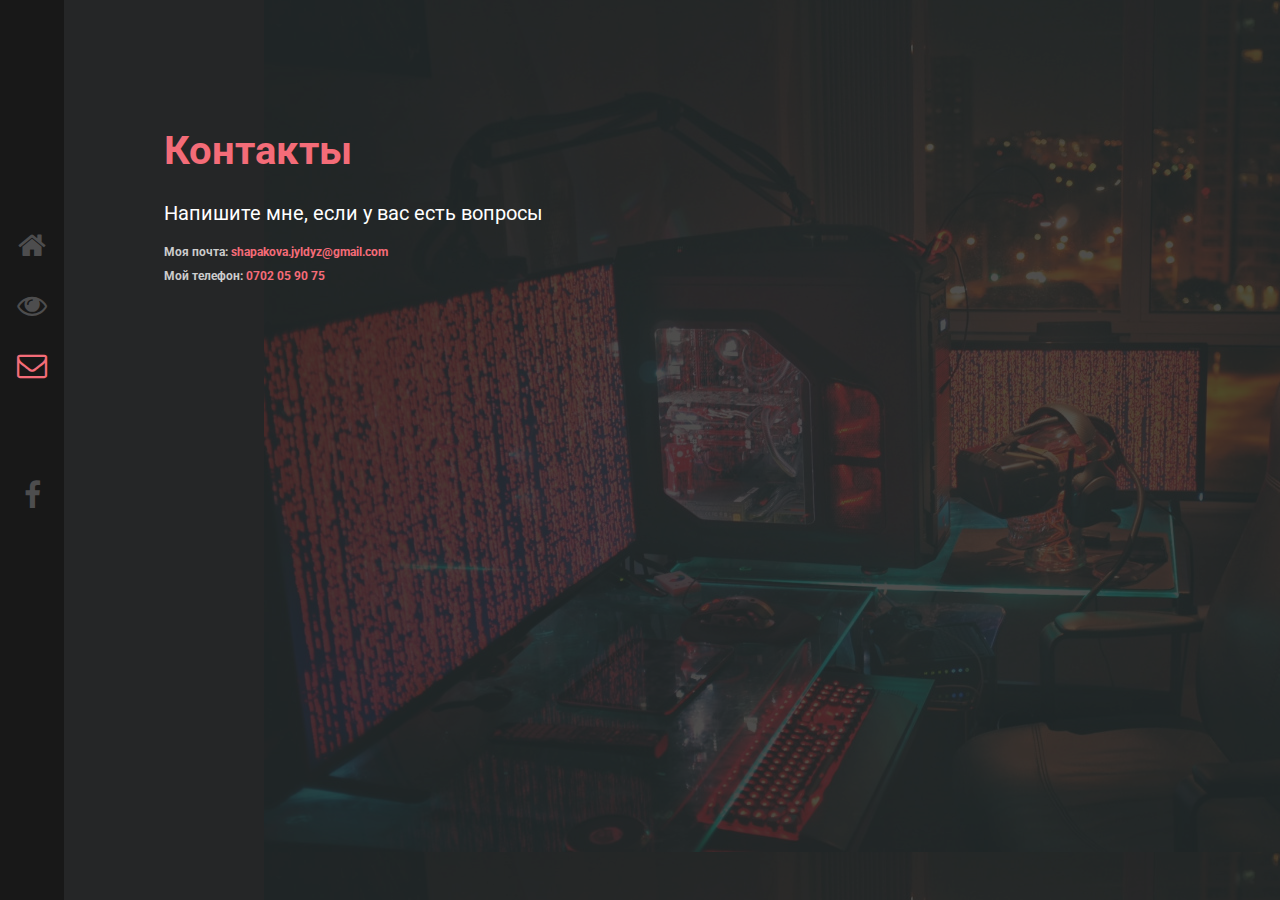
==== contact.html @ 4bd7a36a "without design" ====
<!DOCTYPE html>
<html lang="en">
<head>
	<meta charset="UTF-8">
	<title>Kursovaya</title>
	<link rel="stylesheet" href="gallery.html">
	<link rel="stylesheet" href="contact.html">
	<link rel="stylesheet" href="index.html">
	<link rel="stylesheet" href="css/style.css">
	<link rel="stylesheet" href="css/reset.css">
	<link rel="stylesheet" href="css/media.css">
	<link rel="stylesheet" href="css/font-awesome.min.css">
	<link href="https://fonts.googleapis.com/css?family=Roboto:400,700,900&amp;subset=cyrillic" rel="stylesheet">
</head>
<body>
<div class="page">

<div class="mobiletop-header not-active" id="mobiletop-header"><span></span></div>
	
				
	<div class="header side-header">

		<nav>
			<a href="index.html" class="fa fa-home" aria-hidden="true"></a>
			<a href="gallery.html" class="fa fa-eye" aria-hidden="true"></a>
			<div class="current">
			<a href="contact.html" class="fa fa-envelope-o" aria-hidden="true"></a>
			</div>
			<a href="#" class="fa fa-facebook" aria-hidden="true"></a>
		</nav>
	</div>
	<div class="header top-header">
		<nav >
			<a href="index.html" class="fa fa-home" aria-hidden="true"></a>
			<a href="gallery.html" class="fa fa-eye" aria-hidden="true"></a>
			<div class="current">
			<a href="contact.html" class="fa fa-envelope-o" aria-hidden="true"></a>
			</div>
			<a href="#" class="fa fa-facebook" aria-hidden="true"></a>
		</nav>
	</div>
   <div class="contact-block">
   	<div class="bg">
    </div>
	<div class="text">
		<h1>Контакты</h1>
		<p>Напишите мне, если у вас есть вопросы</p>
		<h2>Моя почта: <span>shapakova.jyldyz@gmail.com</span></h2>
		<h2>Мой телефон: <span>0702 05 90 75</span></h2>
    </div>
	</div>
	</div>
</div>	
<script src="js/jquery-1.12.4.min.js"></script>	
<script src="js/core.js"></script>	
</body>
</html>
---- css/style.css ----
body{
    background: #252627;
    margin: 0 auto;
    min-width: 320px;
    font-family: 'Roboto', sans-serif;
}

.page{
	height: 100vh;
	max-width: 1400px;
	min-width: 320px;
}
.side-header{
    
	display: inline-block;
	width: 5%;
	height: 100%;
	display: none;
	background: #181818;
	text-align: center;
}

.top-header {
	width: 100%;
	height: 15%;
	display: block;
	background: #181818;
}
.side-header nav {
	padding-top: 200px;
}

.side-header nav a{
	display: block;
	font-size: 30px;
	padding-top: 30px;
	color: #4d4d4e;
	text-decoration: none;
}
.top-header nav {
	padding-left: 100px;
}

.top-header nav a{
	display: inline-block;
	font-size: 30px;
	padding-right: 30px;
	color: #4d4d4e;
	text-decoration: none;
}
.top-header .current{
	display: inline-block;
}
.header nav .current a{
	color: #f46c78;
}
.header nav a:hover{
	color: #f46c78;
}
.side-header .fa.fa-facebook{
	padding-top: 100px;
}
.top-header .fa.fa-facebook{
	padding-left: 100px;
}
.page{
	width: 100%;
	overflow: hidden;
	
}
.gallery{
	display: block;
	width: 100%;
	height: 85%;
	

}

.gallery .work {

	width: 49%;
	height: 33%;
   text-align: center;
   padding-top: 100px;
   display: inline-block;
	position: relative;

}
.gallery .work a{
	width: 100%;
	height: 100%;
	position: absolute;
	top: 0px;
	left: 0px;
	 color: #FFF;
	text-decoration: none;
}
.gallery .work a img{
	width: 100%;
	height: 100%;
	display: block;
}

.gallery .work:hover a{
    opacity: 0.1;
}


.gallery .work:hover .circle{
   display: block;

}


.gallery .work .circle{
	width: 100px;
	display: inline-block;
	padding: 40px 0px;
	margin-top: 0px;
	margin-left: 160px; 
	background: #f46c78;
	border-radius: 50%;
	display: none;
	position: absolute;
	top: 50%;
	margin-top: -50px;
	left: 50%;
	margin-left: -50px;
	z-index: 99;
	color: #fff;
}

.intro-block{
	display: block;
	width: 100%;
	height: 85px;
	
	padding-left: 200px;
	position: relative;

}
.bg{
	width: 100%;
	height: 100%;
	background: url(../img/bg.jpg);
	opacity: 0.2;

}
.text {
	margin-top: 100px;
	width: 50%;
	height: 100%;
	position: absolute;
    padding-left: 100px;
	top: 0;
	left: 0;

}

.intro-block .text h1{
	color: #f46c78;
	font-size: 40px;

}
.intro-block .text h2{
	color: #ccc;
	font-size: 12px;

}
.intro-block .text p{
	color: #fff;
	font-size: 20px;

}
.intro-block .text .btn {
	margin-top: 50px;
	
}
.intro-block .text .btn a{

	color: #f46c78;
	border: 1px solid #f46c78;
	border-radius: 4px;
	text-decoration: none;
	padding: 10px 20px;
}
.intro-block .text .btn a:hover{
	background: #f46c78;
	color: #181818;
}
.contact-block {
	display: block;
	width: 100%;
	height: 85%;
	padding-left: 200px;
	position: relative;
	
}
.contact-form{
	margin-left: 20%;
	margin-top: 10%;
}

.contact-block .text h1{
	color: #f46c78;
    font-size: 40px;
}

.contact-block .text p{
	color: #fff;
	font-size: 20px;

}
.contact-block .text h2{
	color: #ccc;
	font-size: 12px;

}
.contact-block .text span{
	color: #f46c78;
	font-size: 12px;

}
---- css/media.css ----
@media screen and (min-width: 610px){
	

	.side-header{
		display: inline-block;
	}
	.top-header {
	
	display: none;
	
}
	
.gallery{
	display: inline-block;
	width: 95%;
	height: 100%;
	float: right;

}
.gallery .work {
	width: 33%;
	height: 49%;
}
.intro-block{
	display: inline-block;
	width: 95%;
	height: 100%;
	float: right;
	padding-left: 200px;

}
.contact-block {
	display: inline-block;
	width: 95%;
	height: 100%;
	float: right;
	
}

@media screen and (min-width: 1000px){
	
.side-header{
		display: inline-block;
	}
	.top-header {
	
	display: none;
	
}
.gallery{
	display: inline-block;
	width: 95%;
	height: 100%;
	float: right;

}
.intro-block{
	display: inline-block;
	width: 95%;
	height: 100%;
	float: right;
	padding-left: 200px;

}
.contact-block {
	display: inline-block;
	width: 95%;
	height: 100%;
	float: right;
	
}
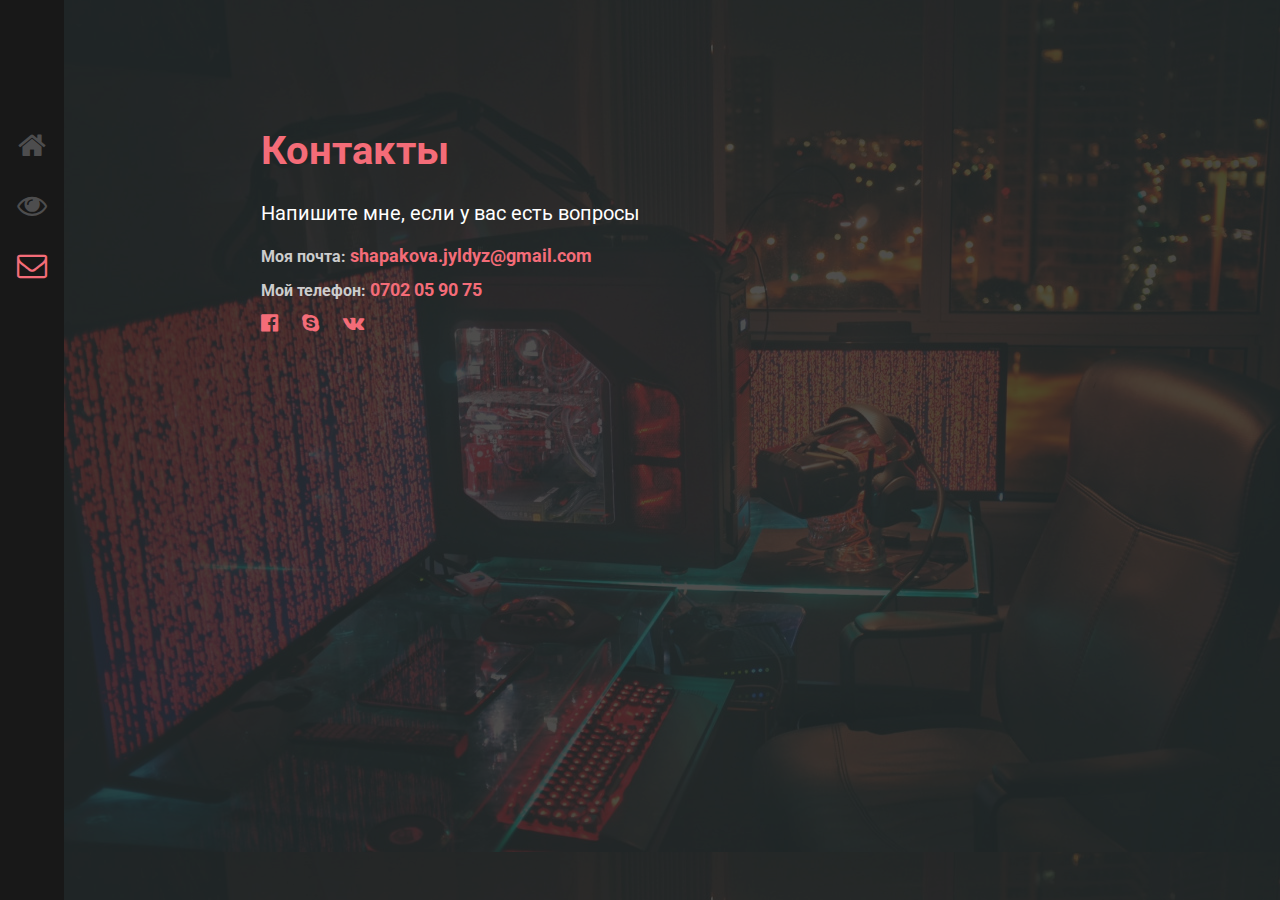
==== commit e34d354c: "with design" ====
--- a/contact.html
+++ b/contact.html
@@ -26,7 +26,7 @@
 			<div class="current">
 			<a href="contact.html" class="fa fa-envelope-o" aria-hidden="true"></a>
 			</div>
-			<a href="#" class="fa fa-facebook" aria-hidden="true"></a>
+			
 		</nav>
 	</div>
 	<div class="header top-header">
@@ -36,7 +36,7 @@
 			<div class="current">
 			<a href="contact.html" class="fa fa-envelope-o" aria-hidden="true"></a>
 			</div>
-			<a href="#" class="fa fa-facebook" aria-hidden="true"></a>
+			
 		</nav>
 	</div>
    <div class="contact-block">
@@ -47,9 +47,13 @@
 		<p>Напишите мне, если у вас есть вопросы</p>
 		<h2>Моя почта: <span>shapakova.jyldyz@gmail.com</span></h2>
 		<h2>Мой телефон: <span>0702 05 90 75</span></h2>
+		<a href="#" class="fa fa-facebook-official" aria-hidden="true"></a>
+		<a href="#" class="fa fa-skype" aria-hidden="true"></a>
+		<a href="#" class="fa fa-vk" aria-hidden="true"></a>
     </div>
 	</div>
 	</div>
+
 </div>	
 <script src="js/jquery-1.12.4.min.js"></script>	
 <script src="js/core.js"></script>	
--- a/css/style.css
+++ b/css/style.css
@@ -10,6 +10,7 @@
 	max-width: 1400px;
 	min-width: 320px;
 }
+
 .side-header{
     
 	display: inline-block;
@@ -27,42 +28,48 @@
 	background: #181818;
 }
 .side-header nav {
-	padding-top: 200px;
+	margin-top: 100px;
 }
 
 .side-header nav a{
 	display: block;
 	font-size: 30px;
+	padding-bottom: 30px;
+	color: #4d4d4e;
+	text-decoration: none;
+}
+.top-header nav {
+	width: 70%;
+	margin-left: 100px;
+}
+
+.top-header nav a{
+	width: 32%;
+	display: inline-block;
+	font-size: 30px;
+	text-align: center;
+	color: #4d4d4e;
+	text-decoration: none;
+}
+
+.top-header .current{
+	display: inline-block;
+	width: 33%;
+	text-align: center;
+}
+.header nav .current a{
+	color: #f46c78;
+}
+.header nav {
 	padding-top: 30px;
-	color: #4d4d4e;
-	text-decoration: none;
-}
-.top-header nav {
-	padding-left: 100px;
-}
-
-.top-header nav a{
-	display: inline-block;
-	font-size: 30px;
-	padding-right: 30px;
-	color: #4d4d4e;
-	text-decoration: none;
-}
-.top-header .current{
-	display: inline-block;
-}
-.header nav .current a{
-	color: #f46c78;
+}
+.header nav .fa-facebook{
+	display: none;
 }
 .header nav a:hover{
 	color: #f46c78;
 }
-.side-header .fa.fa-facebook{
-	padding-top: 100px;
-}
-.top-header .fa.fa-facebook{
-	padding-left: 100px;
-}
+
 .page{
 	width: 100%;
 	overflow: hidden;
@@ -135,9 +142,16 @@
 	width: 100%;
 	height: 85px;
 	
-	padding-left: 200px;
+	
 	position: relative;
 
+
+}
+.intro-block .text{
+	padding-left: 8%;
+	margin-left: 100px;
+	width: 70%;
+	margin-top: 100px;
 }
 .bg{
 	width: 100%;
@@ -147,11 +161,11 @@
 
 }
 .text {
-	margin-top: 100px;
+	
 	width: 50%;
 	height: 100%;
 	position: absolute;
-    padding-left: 100px;
+    
 	top: 0;
 	left: 0;
 
@@ -192,13 +206,16 @@
 	display: block;
 	width: 100%;
 	height: 85%;
-	padding-left: 200px;
+	
 	position: relative;
 	
-}
-.contact-form{
-	margin-left: 20%;
-	margin-top: 10%;
+	
+}
+.contact-block .text{
+	padding-left: 8%;
+	margin-left: 100px;
+	width: 70%;
+	margin-top: 100px;
 }
 
 .contact-block .text h1{
@@ -213,11 +230,18 @@
 }
 .contact-block .text h2{
 	color: #ccc;
-	font-size: 12px;
+	font-size: 16px;
 
 }
 .contact-block .text span{
 	color: #f46c78;
-	font-size: 12px;
-
-}
+	font-size: 18px;
+
+}
+.contact-block .text a{
+	color: #f46c78;
+	font-size: 20px;
+	text-decoration: none;
+	padding-right: 20px;
+
+}
--- a/css/media.css
+++ b/css/media.css
@@ -1,15 +1,26 @@
 @media screen and (min-width: 610px){
 	
 
-	.side-header{
-		display: inline-block;
+.side-header{
+		display: none;
 	}
 	.top-header {
-	
-	display: none;
+	display: inline-block;
+	}
+
+.top-header nav a{
+	width: 24%;
 	
 }
+
+.top-header .current{
 	
+	width: 24%;
+	
+}
+.header nav {
+	padding-top: 30px;
+}	
 .gallery{
 	display: inline-block;
 	width: 95%;
@@ -23,7 +34,7 @@
 }
 .intro-block{
 	display: inline-block;
-	width: 95%;
+	width: 100%;
 	height: 100%;
 	float: right;
 	padding-left: 200px;
@@ -31,7 +42,7 @@
 }
 .contact-block {
 	display: inline-block;
-	width: 95%;
+	width: 100%;
 	height: 100%;
 	float: right;
 	
@@ -44,9 +55,8 @@
 	}
 	.top-header {
 	
-	display: none;
-	
-}
+	display: none;}
+
 .gallery{
 	display: inline-block;
 	width: 95%;
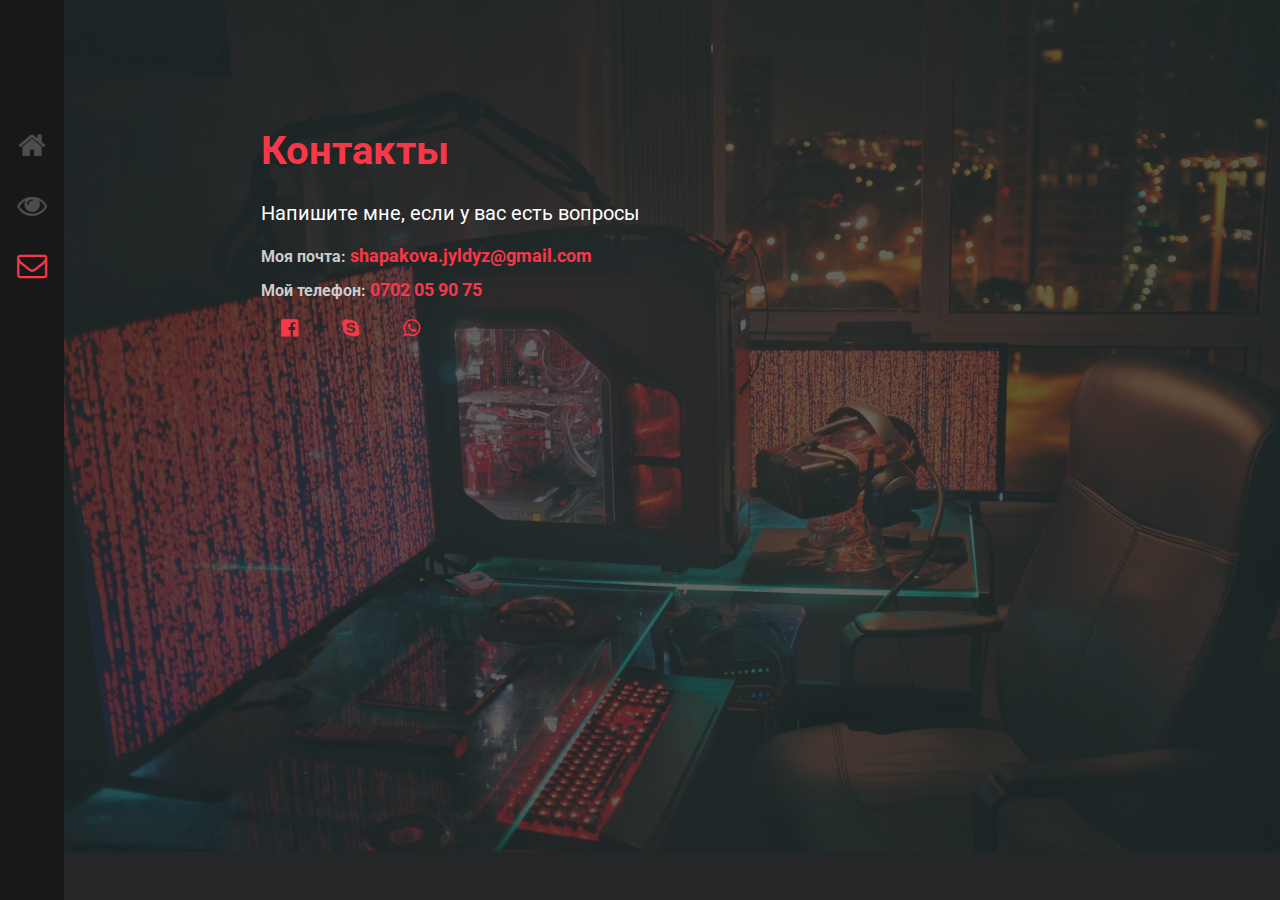
==== commit 3989656b: "final" ====
--- a/contact.html
+++ b/contact.html
@@ -15,7 +15,7 @@
 <body>
 <div class="page">
 
-<div class="mobiletop-header not-active" id="mobiletop-header"><span></span></div>
+
 	
 				
 	<div class="header side-header">
@@ -49,7 +49,7 @@
 		<h2>Мой телефон: <span>0702 05 90 75</span></h2>
 		<a href="#" class="fa fa-facebook-official" aria-hidden="true"></a>
 		<a href="#" class="fa fa-skype" aria-hidden="true"></a>
-		<a href="#" class="fa fa-vk" aria-hidden="true"></a>
+		<a href="#" class="fa fa-whatsapp" aria-hidden="true"></a>
     </div>
 	</div>
 	</div>
--- a/css/style.css
+++ b/css/style.css
@@ -7,7 +7,7 @@
 
 .page{
 	height: 100vh;
-	max-width: 1400px;
+	max-width: 2400px;
 	min-width: 320px;
 }
 
@@ -37,6 +37,15 @@
 	padding-bottom: 30px;
 	color: #4d4d4e;
 	text-decoration: none;
+	outline: hidden;
+}
+.side-header nav a:hover, .top-header nav a:hover {
+    -webkit-transform: scale(1.2,1.2);
+    -webkit-transition-timing-function: ease-out;
+    -webkit-transition-duration: 550ms;
+    -moz-transform: scale(1.2,1.2);
+    -moz-transition-timing-function: ease-out;
+    -moz-transition-duration: 550ms;
 }
 .top-header nav {
 	width: 70%;
@@ -58,7 +67,7 @@
 	text-align: center;
 }
 .header nav .current a{
-	color: #f46c78;
+	color: #f83748;
 }
 .header nav {
 	padding-top: 30px;
@@ -67,7 +76,7 @@
 	display: none;
 }
 .header nav a:hover{
-	color: #f46c78;
+	color: #f83748;
 }
 
 .page{
@@ -92,6 +101,7 @@
    display: inline-block;
 	position: relative;
 
+
 }
 .gallery .work a{
 	width: 100%;
@@ -106,12 +116,12 @@
 	width: 100%;
 	height: 100%;
 	display: block;
+
 }
 
 .gallery .work:hover a{
     opacity: 0.1;
 }
-
 
 .gallery .work:hover .circle{
    display: block;
@@ -125,7 +135,7 @@
 	padding: 40px 0px;
 	margin-top: 0px;
 	margin-left: 160px; 
-	background: #f46c78;
+	background: #f83748;
 	border-radius: 50%;
 	display: none;
 	position: absolute;
@@ -135,14 +145,29 @@
 	margin-left: -50px;
 	z-index: 99;
 	color: #fff;
+	animation-name: circlepop;
+ 
+    animation-direction: normal;
+      animation-duration: 0.5s;
+      animation-delay: 0.2s;
+}
+@keyframes circlepop{
+    0%{
+		-webkit-transform: scale(1);
+		        transform: scale(1);
+	}
+	
+	100%{
+		-webkit-transform: scale(1.5);
+		        transform: scale(1.5);
+	}
+
 }
 
 .intro-block{
 	display: block;
 	width: 100%;
-	height: 85px;
-	
-	
+	height: 85%;
 	position: relative;
 
 
@@ -156,8 +181,8 @@
 .bg{
 	width: 100%;
 	height: 100%;
-	background: url(../img/bg.jpg);
-	opacity: 0.2;
+	background: url(../img/bg.jpg) no-repeat;
+	opacity: 0.3;
 
 }
 .text {
@@ -172,8 +197,9 @@
 }
 
 .intro-block .text h1{
-	color: #f46c78;
+	color: #f83748;
 	font-size: 40px;
+	font-weight: bold;
 
 }
 .intro-block .text h2{
@@ -192,21 +218,20 @@
 }
 .intro-block .text .btn a{
 
-	color: #f46c78;
-	border: 1px solid #f46c78;
+	color: #f83748;
+	border: 1px solid #f83748;
 	border-radius: 4px;
 	text-decoration: none;
 	padding: 10px 20px;
 }
 .intro-block .text .btn a:hover{
-	background: #f46c78;
+	background: #f83748;
 	color: #181818;
 }
 .contact-block {
 	display: block;
 	width: 100%;
 	height: 85%;
-	
 	position: relative;
 	
 	
@@ -219,8 +244,9 @@
 }
 
 .contact-block .text h1{
-	color: #f46c78;
+	color: #f83748;
     font-size: 40px;
+    font-weight: bold;
 }
 
 .contact-block .text p{
@@ -234,14 +260,25 @@
 
 }
 .contact-block .text span{
-	color: #f46c78;
+	color: #f83748;
 	font-size: 18px;
 
 }
 .contact-block .text a{
-	color: #f46c78;
+	color: #f83748;
 	font-size: 20px;
 	text-decoration: none;
+	line-height: 30px;
 	padding-right: 20px;
-
-}
+	margin-left: 20px;
+
+}
+.contact-block .text a:hover{
+    -webkit-transform: scale(2.2,2.2);
+    -webkit-transition-timing-function: ease-out;
+    -webkit-transition-duration: 250ms;
+    -moz-transform: scale(2.2,2.2);
+    -moz-transition-timing-function: ease-out;
+    -moz-transition-duration: 250ms;
+}
+
--- a/css/media.css
+++ b/css/media.css
@@ -36,15 +36,15 @@
 	display: inline-block;
 	width: 100%;
 	height: 100%;
-	float: right;
-	padding-left: 200px;
+	
+	
 
 }
 .contact-block {
 	display: inline-block;
 	width: 100%;
 	height: 100%;
-	float: right;
+
 	
 }
 
@@ -69,7 +69,7 @@
 	width: 95%;
 	height: 100%;
 	float: right;
-	padding-left: 200px;
+
 
 }
 .contact-block {
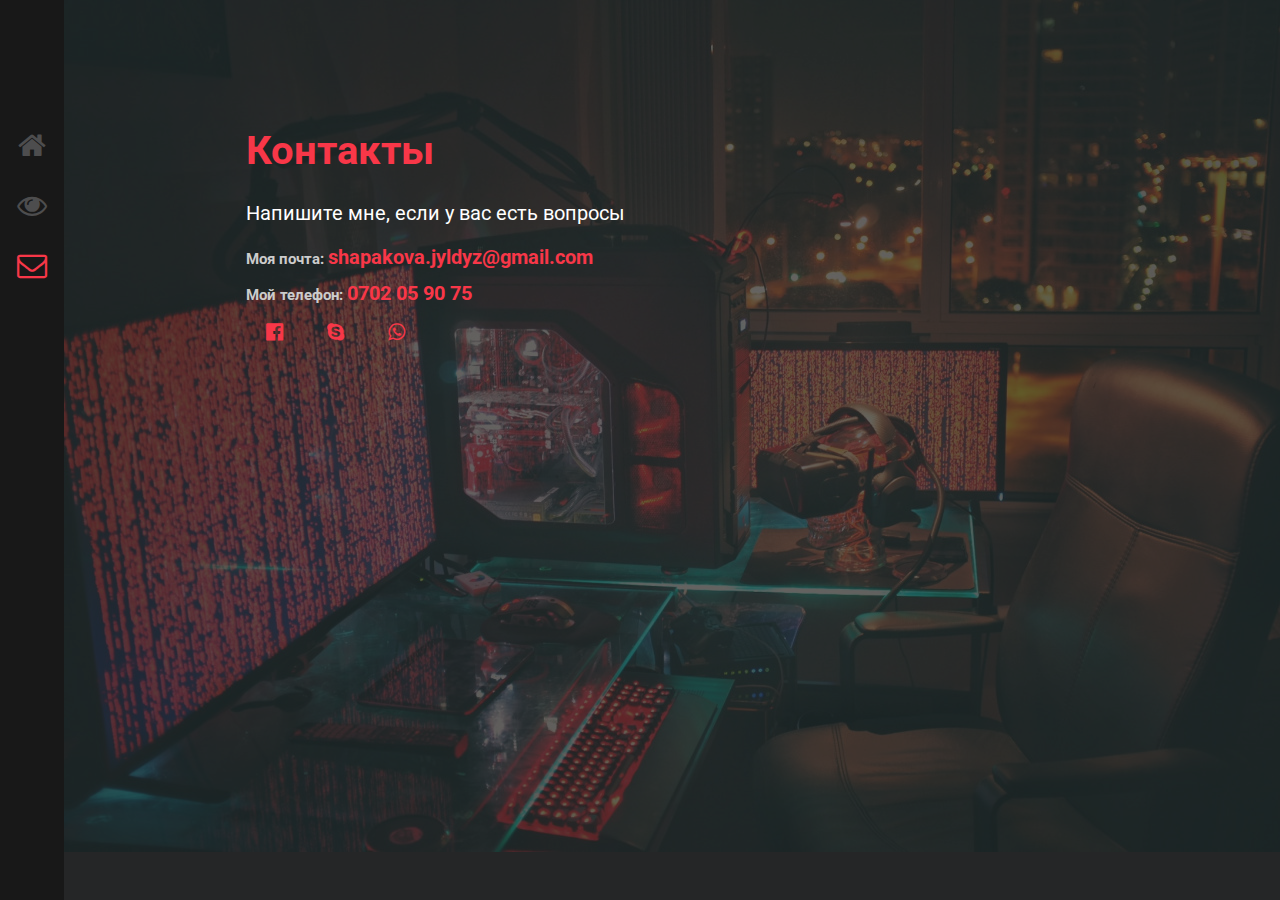
==== commit 0bf15ab3: "plusmeta" ====
--- a/contact.html
+++ b/contact.html
@@ -2,6 +2,8 @@
 <html lang="en">
 <head>
 	<meta charset="UTF-8">
+	<meta name="viewport" content="width=device-width, initial-scale=1.0">
+	 <meta name="theme-color" content="#f83748"/>
 	<title>Kursovaya</title>
 	<link rel="stylesheet" href="gallery.html">
 	<link rel="stylesheet" href="contact.html">
--- a/css/style.css
+++ b/css/style.css
@@ -7,7 +7,7 @@
 
 .page{
 	height: 100vh;
-	max-width: 2400px;
+	max-width: 1400px;
 	min-width: 320px;
 }
 
@@ -48,12 +48,13 @@
     -moz-transition-duration: 550ms;
 }
 .top-header nav {
-	width: 70%;
-	margin-left: 100px;
+	margin-left: 15%
+	width: 80%;
+	margin-left: 10px;
 }
 
 .top-header nav a{
-	width: 32%;
+	width: 30%;
 	display: inline-block;
 	font-size: 30px;
 	text-align: center;
@@ -63,7 +64,7 @@
 
 .top-header .current{
 	display: inline-block;
-	width: 33%;
+	width: 30%;
 	text-align: center;
 }
 .header nav .current a{
@@ -173,8 +174,8 @@
 
 }
 .intro-block .text{
-	padding-left: 8%;
-	margin-left: 100px;
+	
+	margin-left: 15%;
 	width: 70%;
 	margin-top: 100px;
 }
@@ -198,7 +199,7 @@
 
 .intro-block .text h1{
 	color: #f83748;
-	font-size: 40px;
+	font-size: 30px;
 	font-weight: bold;
 
 }
@@ -209,11 +210,11 @@
 }
 .intro-block .text p{
 	color: #fff;
-	font-size: 20px;
+	font-size: 12px;
 
 }
 .intro-block .text .btn {
-	margin-top: 50px;
+	margin-top: 20px;
 	
 }
 .intro-block .text .btn a{
@@ -237,36 +238,36 @@
 	
 }
 .contact-block .text{
-	padding-left: 8%;
-	margin-left: 100px;
+	
+	margin-left: 15%;
 	width: 70%;
 	margin-top: 100px;
 }
 
 .contact-block .text h1{
 	color: #f83748;
-    font-size: 40px;
+    font-size: 100px;
     font-weight: bold;
 }
 
 .contact-block .text p{
 	color: #fff;
-	font-size: 20px;
+	font-size: 30px;
 
 }
 .contact-block .text h2{
 	color: #ccc;
-	font-size: 16px;
+	font-size: 25px;
 
 }
 .contact-block .text span{
 	color: #f83748;
-	font-size: 18px;
+	font-size: 25px;
 
 }
 .contact-block .text a{
 	color: #f83748;
-	font-size: 20px;
+	font-size: 50px;
 	text-decoration: none;
 	line-height: 30px;
 	padding-right: 20px;
--- a/css/media.css
+++ b/css/media.css
@@ -8,16 +8,8 @@
 	display: inline-block;
 	}
 
-.top-header nav a{
-	width: 24%;
-	
-}
 
-.top-header .current{
-	
-	width: 24%;
-	
-}
+
 .header nav {
 	padding-top: 30px;
 }	
@@ -29,8 +21,8 @@
 
 }
 .gallery .work {
-	width: 33%;
-	height: 49%;
+	width: 49%;
+	height: 33%;
 }
 .intro-block{
 	display: inline-block;
@@ -47,6 +39,57 @@
 
 	
 }
+.intro-block .text h1{
+	color: #f83748;
+	font-size: 40px;
+	font-weight: bold;
+
+}
+.intro-block .text h2{
+	color: #ccc;
+	font-size: 12px;
+
+}
+.intro-block .text p{
+	color: #fff;
+	font-size: 15px;
+
+}
+.intro-block .text .btn {
+	margin-top: 30px;
+	
+}
+.contact-block .text h1{
+	color: #f83748;
+    font-size: 40px;
+    font-weight: bold;
+}
+
+.contact-block .text p{
+	color: #fff;
+	font-size: 20px;
+
+}
+.contact-block .text h2{
+	color: #ccc;
+	font-size: 15px;
+
+}
+.contact-block .text span{
+	color: #f83748;
+	font-size: 20px;
+
+}
+.contact-block .text a{
+	color: #f83748;
+	font-size: 20px;
+	text-decoration: none;
+	line-height: 30px;
+	padding-right: 20px;
+	margin-left: 20px;
+
+}
+
 
 @media screen and (min-width: 1000px){
 	
@@ -64,6 +107,10 @@
 	float: right;
 
 }
+.gallery .work {
+	width: 33%;
+	height: 49%;
+}
 .intro-block{
 	display: inline-block;
 	width: 95%;
@@ -79,3 +126,53 @@
 	float: right;
 	
 }
+.intro-block .text h1{
+	color: #f83748;
+	font-size: 40px;
+	font-weight: bold;
+
+}
+.intro-block .text h2{
+	color: #ccc;
+	font-size: 12px;
+
+}
+.intro-block .text p{
+	color: #fff;
+	font-size: 15px;
+
+}
+.intro-block .text .btn {
+	margin-top: 30px;
+	
+}
+.contact-block .text h1{
+	color: #f83748;
+    font-size: 40px;
+    font-weight: bold;
+}
+
+.contact-block .text p{
+	color: #fff;
+	font-size: 20px;
+
+}
+.contact-block .text h2{
+	color: #ccc;
+	font-size: 15px;
+
+}
+.contact-block .text span{
+	color: #f83748;
+	font-size: 20px;
+
+}
+.contact-block .text a{
+	color: #f83748;
+	font-size: 20px;
+	text-decoration: none;
+	line-height: 30px;
+	padding-right: 20px;
+	margin-left: 20px;
+
+}
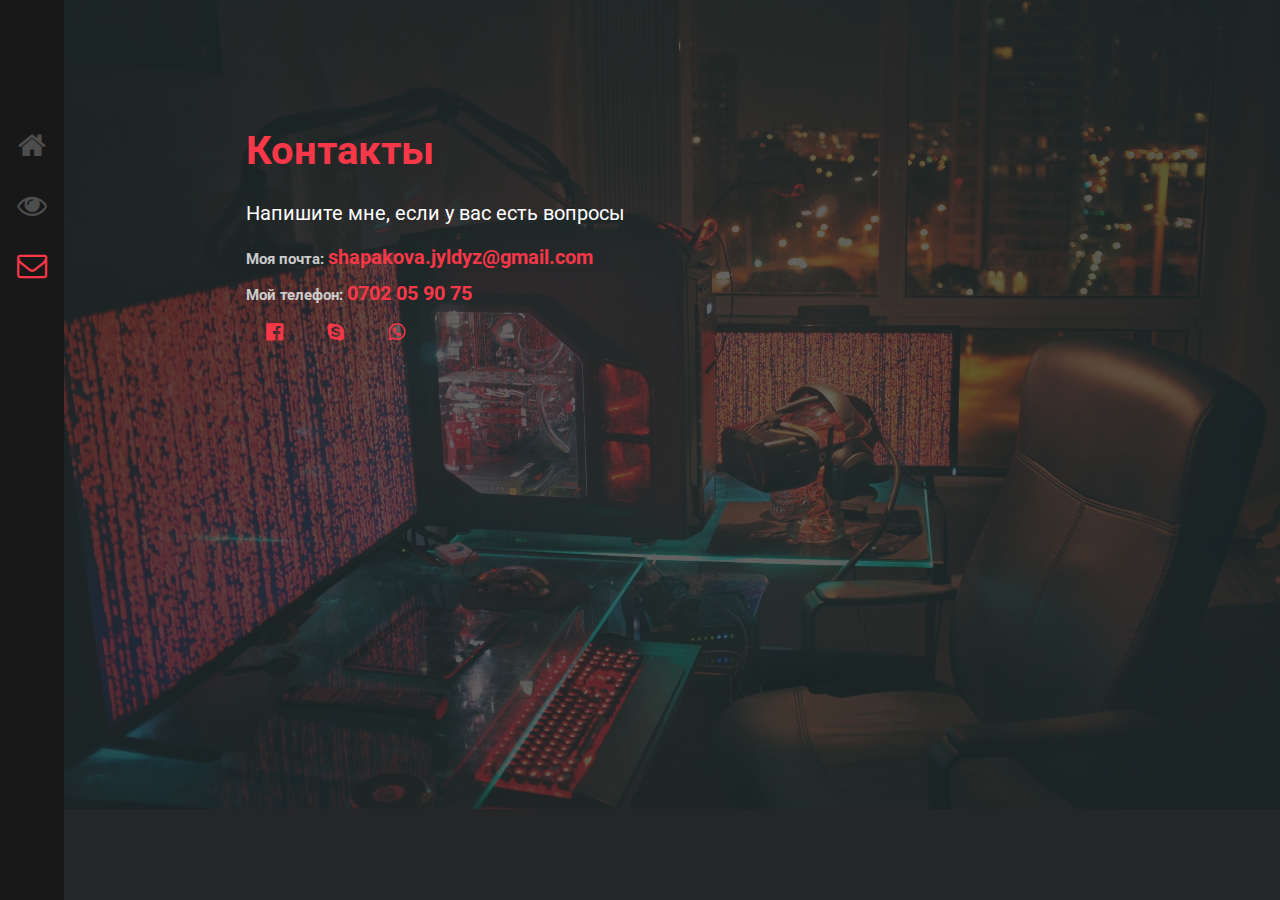
==== commit 35823a43: "final2.0" ====
--- a/contact.html
+++ b/contact.html
@@ -54,7 +54,7 @@
 		<a href="#" class="fa fa-whatsapp" aria-hidden="true"></a>
     </div>
 	</div>
-	</div>
+	
 
 </div>	
 <script src="js/jquery-1.12.4.min.js"></script>	
--- a/css/style.css
+++ b/css/style.css
@@ -7,7 +7,7 @@
 
 .page{
 	height: 100vh;
-	max-width: 1400px;
+	max-width: 1920px;
 	min-width: 320px;
 }
 
@@ -182,16 +182,17 @@
 .bg{
 	width: 100%;
 	height: 100%;
-	background: url(../img/bg.jpg) no-repeat;
+	background: url(../img/bgb.jpg) no-repeat;
+	-webkit-background-size: 100%;
+	-moz-background-size: 100%;
+	background-size: 100%;
 	opacity: 0.3;
 
 }
 .text {
-	
 	width: 50%;
 	height: 100%;
 	position: absolute;
-    
 	top: 0;
 	left: 0;
 
@@ -246,23 +247,23 @@
 
 .contact-block .text h1{
 	color: #f83748;
-    font-size: 100px;
+    font-size: 30px;
     font-weight: bold;
 }
 
 .contact-block .text p{
 	color: #fff;
-	font-size: 30px;
+	font-size: 12px;
 
 }
 .contact-block .text h2{
 	color: #ccc;
-	font-size: 25px;
+	font-size: 12px;
 
 }
 .contact-block .text span{
 	color: #f83748;
-	font-size: 25px;
+	font-size: 13px;
 
 }
 .contact-block .text a{
